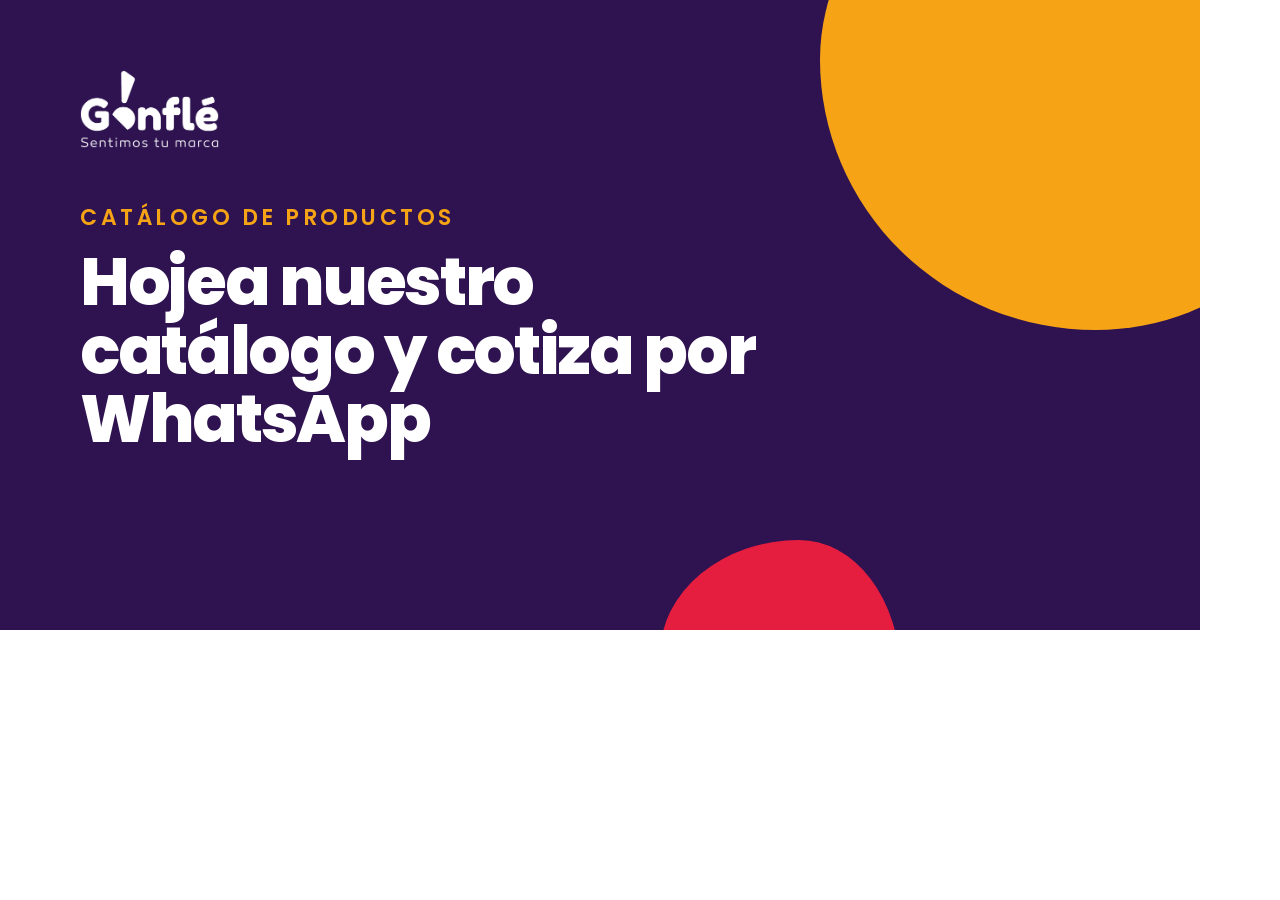
==== fuentes/og.html @ e5b7719d "Catálogo tipo revista de Gonflé Co-Authored-By: Claude Opus 5.5 <noreply@anthropic.com>" ====
<!doctype html><html lang="es"><head><meta charset="utf-8">
<link href="https://fonts.googleapis.com/css2?family=Poppins:wght@400;600;800&display=swap" rel="stylesheet">
<style>
html,body{margin:0;width:1200px;height:630px;overflow:hidden;font-family:Poppins,sans-serif}
.l{width:1200px;height:630px;background:#2E1350;position:relative;overflow:hidden;padding:70px 80px;color:#D8CEE8;box-sizing:border-box}
.b{position:absolute;border-radius:58% 42% 47% 53%/48% 55% 45% 52%}
.a{width:520px;height:520px;right:-140px;top:-190px;background:#F6A416}.c{width:240px;height:240px;right:300px;bottom:-150px;background:#E51D3F}
img.logo{height:78px;position:relative;margin-bottom:46px}
span{position:relative;display:block;font-size:22px;font-weight:600;letter-spacing:.16em;text-transform:uppercase;color:#F6A416;margin-bottom:14px}
h1{position:relative;color:#fff;font-size:66px;font-weight:800;letter-spacing:-.035em;line-height:1.04;margin:0;max-width:720px}
.libro{position:absolute;right:90px;bottom:70px;width:300px;height:220px;display:flex;filter:drop-shadow(0 20px 30px rgba(0,0,0,.4))}
.libro div{flex:1;background:#fff;border-radius:6px 2px 2px 6px}.libro div+div{border-radius:2px 6px 6px 2px;background:#F4F1F8}
</style></head><body><div class="l"><i class="b a"></i><i class="b c"></i>
<img class="logo" src="../assets/img/logo-gonfle-blanco.png" alt=""><span>Catálogo de productos</span><h1>Hojea nuestro catálogo y cotiza por WhatsApp</h1>
</div></body></html>
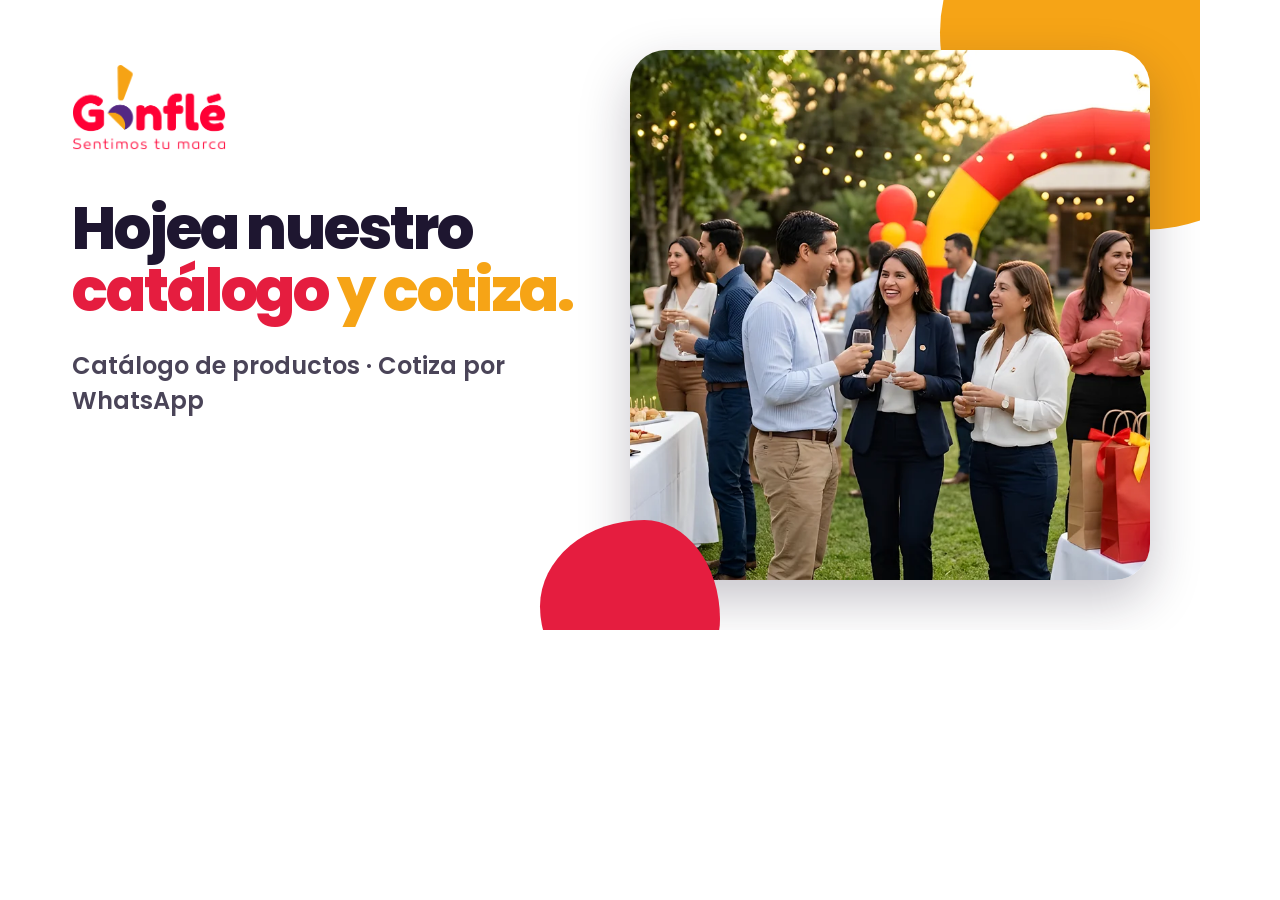
==== commit b2282a7a: "Colores blanco, rojo y amarillo e imágenes estilo IA Co-Authored-By: Claude Opus 5.5 <noreply@anthro" ====
--- a/fuentes/og.html
+++ b/fuentes/og.html
@@ -2,14 +2,15 @@
 <link href="https://fonts.googleapis.com/css2?family=Poppins:wght@400;600;800&display=swap" rel="stylesheet">
 <style>
 html,body{margin:0;width:1200px;height:630px;overflow:hidden;font-family:Poppins,sans-serif}
-.l{width:1200px;height:630px;background:#2E1350;position:relative;overflow:hidden;padding:70px 80px;color:#D8CEE8;box-sizing:border-box}
-.b{position:absolute;border-radius:58% 42% 47% 53%/48% 55% 45% 52%}
-.a{width:520px;height:520px;right:-140px;top:-190px;background:#F6A416}.c{width:240px;height:240px;right:300px;bottom:-150px;background:#E51D3F}
-img.logo{height:78px;position:relative;margin-bottom:46px}
-span{position:relative;display:block;font-size:22px;font-weight:600;letter-spacing:.16em;text-transform:uppercase;color:#F6A416;margin-bottom:14px}
-h1{position:relative;color:#fff;font-size:66px;font-weight:800;letter-spacing:-.035em;line-height:1.04;margin:0;max-width:720px}
-.libro{position:absolute;right:90px;bottom:70px;width:300px;height:220px;display:flex;filter:drop-shadow(0 20px 30px rgba(0,0,0,.4))}
-.libro div{flex:1;background:#fff;border-radius:6px 2px 2px 6px}.libro div+div{border-radius:2px 6px 6px 2px;background:#F4F1F8}
-</style></head><body><div class="l"><i class="b a"></i><i class="b c"></i>
-<img class="logo" src="../assets/img/logo-gonfle-blanco.png" alt=""><span>Catálogo de productos</span><h1>Hojea nuestro catálogo y cotiza por WhatsApp</h1>
-</div></body></html>
+.l{width:1200px;height:630px;background:#fff;position:relative;overflow:hidden;display:grid;grid-template-columns:600px 600px}
+.t{padding:64px 0 0 72px;position:relative}
+img.logo{height:86px;margin-bottom:40px}
+h1{margin:0;font-size:60px;font-weight:800;letter-spacing:-.035em;line-height:1.04;color:#1E1630}
+h1 em{font-style:normal;color:#E51D3F}h1 u{text-decoration:none;color:#F6A416}
+p{margin:26px 0 0;font-size:24px;color:#4A4458;font-weight:600}
+.f{position:relative}.f img{position:absolute;left:30px;top:50px;width:520px;height:530px;object-fit:cover;border-radius:36px;box-shadow:0 20px 50px rgba(30,22,48,.25)}
+.y{position:absolute;width:380px;height:380px;right:-120px;top:-150px;background:#F6A416;border-radius:58% 42% 47% 53%/48% 55% 45% 52%}
+.r{position:absolute;width:180px;height:180px;left:-60px;bottom:-70px;background:#E51D3F;border-radius:58% 42% 47% 53%/48% 55% 45% 52%}
+</style></head><body><div class="l"><div class="t"><img class="logo" src="../assets/img/logo-gonfle.png" alt="">
+<h1>Hojea nuestro <em>catálogo</em> <u>y cotiza.</u></h1><p>Catálogo de productos · Cotiza por WhatsApp</p></div>
+<div class="f"><span class="y"></span><img src="../assets/img/foto-evento.webp" alt=""><span class="r"></span></div></div></body></html>
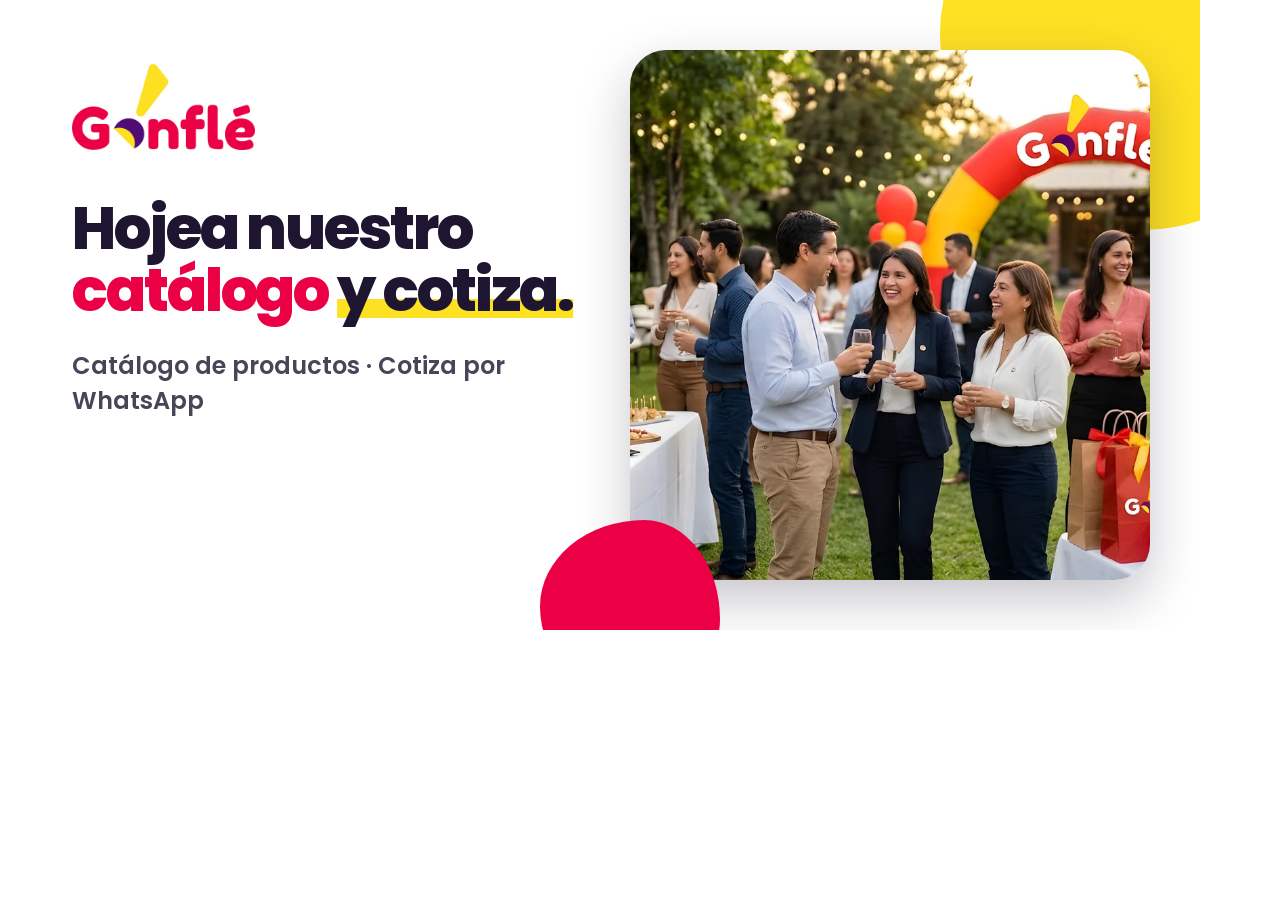
==== commit 305cb0fb: "Logo y colores oficiales enviados por Gonflé Co-Authored-By: Claude Opus 5.5 <noreply@anthropic.com>" ====
--- a/fuentes/og.html
+++ b/fuentes/og.html
@@ -6,11 +6,11 @@
 .t{padding:64px 0 0 72px;position:relative}
 img.logo{height:86px;margin-bottom:40px}
 h1{margin:0;font-size:60px;font-weight:800;letter-spacing:-.035em;line-height:1.04;color:#1E1630}
-h1 em{font-style:normal;color:#E51D3F}h1 u{text-decoration:none;color:#F6A416}
+h1 em{font-style:normal;color:#EB0045}h1 u{text-decoration:underline;text-decoration-color:#FEE123;text-decoration-thickness:.32em;text-underline-offset:-.2em;text-decoration-skip-ink:none;color:#1E1630}
 p{margin:26px 0 0;font-size:24px;color:#4A4458;font-weight:600}
 .f{position:relative}.f img{position:absolute;left:30px;top:50px;width:520px;height:530px;object-fit:cover;border-radius:36px;box-shadow:0 20px 50px rgba(30,22,48,.25)}
-.y{position:absolute;width:380px;height:380px;right:-120px;top:-150px;background:#F6A416;border-radius:58% 42% 47% 53%/48% 55% 45% 52%}
-.r{position:absolute;width:180px;height:180px;left:-60px;bottom:-70px;background:#E51D3F;border-radius:58% 42% 47% 53%/48% 55% 45% 52%}
+.y{position:absolute;width:380px;height:380px;right:-120px;top:-150px;background:#FEE123;border-radius:58% 42% 47% 53%/48% 55% 45% 52%}
+.r{position:absolute;width:180px;height:180px;left:-60px;bottom:-70px;background:#EB0045;border-radius:58% 42% 47% 53%/48% 55% 45% 52%}
 </style></head><body><div class="l"><div class="t"><img class="logo" src="../assets/img/logo-gonfle.png" alt="">
 <h1>Hojea nuestro <em>catálogo</em> <u>y cotiza.</u></h1><p>Catálogo de productos · Cotiza por WhatsApp</p></div>
 <div class="f"><span class="y"></span><img src="../assets/img/foto-evento.webp" alt=""><span class="r"></span></div></div></body></html>
